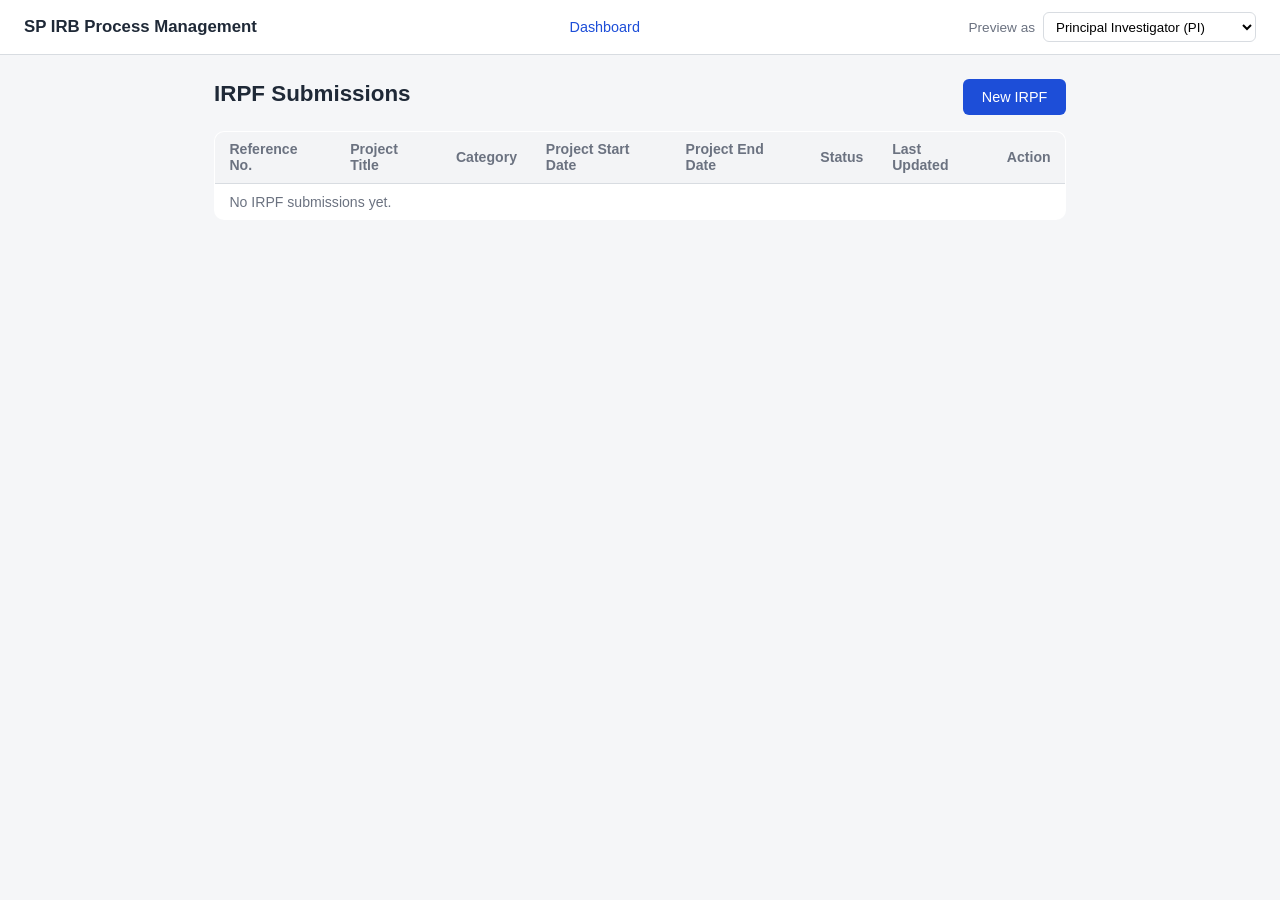
==== index.html @ 35ccf4ec "Add Project Start Date and Project End Date columns to the dashboard Co-Authored-By: Claude Sonnet 5" ====
<!doctype html>
<html lang="en">
<head>
  <meta charset="UTF-8" />
  <meta name="viewport" content="width=device-width, initial-scale=1.0" />
  <title>SP IRB Process Management</title>
  <link rel="stylesheet" href="css/styles.css" />
</head>
<body>
  <div id="app-header"></div>

  <main class="page">
    <div class="page-header">
      <h1>IRPF Submissions</h1>
      <button id="btn-new-irpf" type="button" class="btn btn-primary">New IRPF</button>
    </div>

    <table class="submissions-table">
      <thead>
        <tr>
          <th>Reference No.</th>
          <th>Project Title</th>
          <th>Category</th>
          <th>Project Start Date</th>
          <th>Project End Date</th>
          <th>Status</th>
          <th>Last Updated</th>
          <th>Action</th>
        </tr>
      </thead>
      <tbody id="submissions-body"></tbody>
    </table>
  </main>

  <script src="js/error-guard.js"></script>
  <script src="js/roles.js"></script>
  <script src="js/storage.js"></script>
  <script src="js/status.js"></script>
  <script src="js/header.js"></script>
  <script src="js/dashboard.js"></script>
</body>
</html>
---- css/styles.css ----
:root {
  --color-bg: #f5f6f8;
  --color-surface: #ffffff;
  --color-border: #d8dce1;
  --color-text: #1f2937;
  --color-text-muted: #6b7280;
  --color-primary: #1d4ed8;
  --color-primary-hover: #1e40af;
  --color-success-bg: #ecfdf5;
  --color-success-text: #047857;
  --color-error-bg: #fef2f2;
  --color-error-text: #b91c1c;
  --color-info-bg: #eff6ff;
  --color-info-text: #1e40af;
  --color-muted-bg: #f3f4f6;
}

* {
  box-sizing: border-box;
}

body {
  margin: 0;
  font-family: -apple-system, BlinkMacSystemFont, "Segoe UI", Roboto, Helvetica, Arial, sans-serif;
  background: var(--color-bg);
  color: var(--color-text);
}

.header-bar {
  display: flex;
  align-items: center;
  justify-content: space-between;
  gap: 1rem;
  padding: 0.75rem 1.5rem;
  background: var(--color-surface);
  border-bottom: 1px solid var(--color-border);
  flex-wrap: wrap;
}

.header-title {
  font-weight: 600;
  font-size: 1.05rem;
}

.header-nav a {
  color: var(--color-text-muted);
  text-decoration: none;
  margin-right: 1rem;
  font-size: 0.9rem;
}

.header-nav a.active,
.header-nav a:hover {
  color: var(--color-primary);
}

.header-role-switcher {
  display: flex;
  align-items: center;
  gap: 0.5rem;
  font-size: 0.85rem;
  color: var(--color-text-muted);
}

.header-role-switcher select {
  padding: 0.35rem 0.5rem;
  border-radius: 6px;
  border: 1px solid var(--color-border);
  background: var(--color-surface);
}

.page {
  max-width: 900px;
  margin: 0 auto;
  padding: 1.5rem 1.5rem 4rem;
}

.page-header {
  display: flex;
  align-items: center;
  justify-content: space-between;
  gap: 1rem;
  margin-bottom: 1rem;
  flex-wrap: wrap;
}

.page-header h1 {
  font-size: 1.4rem;
  margin: 0 0 0.35rem;
}

.status-badge {
  display: inline-block;
  padding: 0.2rem 0.6rem;
  border-radius: 999px;
  background: var(--color-muted-bg);
  color: var(--color-text-muted);
  font-size: 0.8rem;
}

.status-banner {
  padding: 0.75rem 1rem;
  border-radius: 8px;
  margin-bottom: 1.25rem;
  font-size: 0.9rem;
}

.status-banner--info {
  background: var(--color-info-bg);
  color: var(--color-info-text);
}

.status-banner--success {
  background: var(--color-success-bg);
  color: var(--color-success-text);
}

.status-banner--error {
  background: var(--color-error-bg);
  color: var(--color-error-text);
}

.status-banner--muted {
  background: var(--color-muted-bg);
  color: var(--color-text-muted);
}

.activity-log {
  background: var(--color-surface);
  border: 1px solid var(--color-border);
  border-radius: 10px;
  padding: 1rem 1.5rem;
  margin-bottom: 1.25rem;
}

.activity-log h2 {
  font-size: 0.95rem;
  margin: 0 0 0.6rem;
  color: var(--color-text-muted);
}

.activity-log ul {
  list-style: none;
  margin: 0;
  padding: 0;
  display: flex;
  flex-direction: column;
  gap: 0.5rem;
}

.activity-log li {
  font-size: 0.85rem;
  border-left: 3px solid var(--color-border);
  padding: 0.15rem 0 0.15rem 0.7rem;
}

.activity-log .activity-meta {
  color: var(--color-text-muted);
  font-size: 0.78rem;
}

.activity-log .activity-note {
  margin-top: 0.15rem;
}

.voting-tally {
  display: flex;
  gap: 0.5rem;
  margin-bottom: 0.75rem;
  flex-wrap: wrap;
}

.voting-tally .tally-chip {
  padding: 0.2rem 0.6rem;
  border-radius: 999px;
  font-size: 0.78rem;
  background: var(--color-muted-bg);
  color: var(--color-text-muted);
}

.voting-tally .tally-chip--approve {
  background: var(--color-success-bg);
  color: var(--color-success-text);
}

.voting-tally .tally-chip--return {
  background: var(--color-error-bg);
  color: var(--color-error-text);
}

.vote-decision-group {
  margin: 0.4rem 0 0.9rem;
}

.triage-panel {
  background: var(--color-surface);
  border: 1px solid var(--color-primary);
  border-radius: 10px;
  padding: 1.25rem 1.5rem;
  margin-bottom: 1.25rem;
}

.triage-panel h2 {
  font-size: 1.05rem;
  margin: 0 0 0.4rem;
  color: var(--color-primary);
}

.triage-hint {
  font-size: 0.85rem;
  color: var(--color-text-muted);
  margin: 0 0 0.75rem;
}

.triage-panel label {
  font-size: 0.85rem;
  display: block;
  margin-bottom: 0.3rem;
}

.triage-panel textarea {
  width: 100%;
  padding: 0.5rem 0.6rem;
  border: 1px solid var(--color-border);
  border-radius: 6px;
  font: inherit;
}

.triage-hint-inline {
  font-weight: normal;
  color: var(--color-text-muted);
  font-size: 0.8rem;
}

.checkbox-group {
  display: flex;
  flex-wrap: wrap;
  gap: 1rem;
  margin: 0.3rem 0 0.9rem;
  font-size: 0.9rem;
}

.checkbox-group label {
  display: flex;
  align-items: center;
  gap: 0.35rem;
  font-size: 0.9rem;
  margin-bottom: 0;
}

.triage-actions {
  display: flex;
  flex-wrap: wrap;
  gap: 0.6rem;
  margin-top: 0.9rem;
}

.form-container {
  background: var(--color-surface);
  border: 1px solid var(--color-border);
  border-radius: 10px;
  padding: 0.5rem 1.5rem 1.5rem;
}

.form-section {
  padding: 1.25rem 0;
  border-bottom: 1px solid var(--color-border);
}

.form-section:last-child {
  border-bottom: none;
}

.form-section h2 {
  font-size: 1.05rem;
  margin: 0 0 1rem;
  color: var(--color-primary);
}

.field-row {
  display: grid;
  grid-template-columns: minmax(200px, 320px) 1fr;
  gap: 1rem;
  padding: 0.6rem 0;
  align-items: start;
}

.field-row[hidden] {
  display: none;
}

.field-row.has-error .field-control input,
.field-row.has-error .field-control textarea {
  border-color: var(--color-error-text);
}

.field-label {
  display: flex;
  align-items: flex-start;
  gap: 0.4rem;
  font-size: 0.9rem;
  padding-top: 0.4rem;
}

.info-icon {
  display: inline-flex;
  align-items: center;
  justify-content: center;
  width: 1.1rem;
  height: 1.1rem;
  border-radius: 50%;
  background: var(--color-info-bg);
  color: var(--color-info-text);
  font-size: 0.7rem;
  font-style: italic;
  cursor: help;
  flex-shrink: 0;
}

.field-control input[type="text"],
.field-control input[type="date"],
.field-control textarea {
  width: 100%;
  padding: 0.5rem 0.6rem;
  border: 1px solid var(--color-border);
  border-radius: 6px;
  font: inherit;
  background: var(--color-surface);
  color: var(--color-text);
}

.field-control input:disabled,
.field-control textarea:disabled {
  background: var(--color-muted-bg);
  color: var(--color-text-muted);
}

.field-display {
  padding: 0.5rem 0.6rem;
  background: var(--color-muted-bg);
  border-radius: 6px;
  font-size: 0.9rem;
  color: var(--color-text);
}

.radio-group {
  display: flex;
  flex-wrap: wrap;
  gap: 1rem;
}

.radio-option {
  display: flex;
  align-items: center;
  gap: 0.35rem;
  font-size: 0.9rem;
}

.file-list {
  margin: 0.4rem 0 0;
  padding-left: 1.1rem;
  font-size: 0.82rem;
  color: var(--color-text-muted);
}

.file-list a {
  color: var(--color-primary);
  text-decoration: underline;
}

.file-remove-btn {
  background: none;
  border: none;
  color: var(--color-primary);
  padding: 0;
  margin-left: 0.5rem;
  font-size: 0.82rem;
  text-decoration: underline;
  cursor: pointer;
}

.field-hint {
  font-size: 0.75rem;
  color: var(--color-text-muted);
  margin-top: 0.3rem;
}

.field-error {
  font-size: 0.78rem;
  color: var(--color-error-text);
  margin-top: 0.2rem;
}

.form-actions {
  display: flex;
  gap: 0.75rem;
  margin-top: 1.5rem;
}

.btn {
  padding: 0.55rem 1.1rem;
  border-radius: 6px;
  border: 1px solid transparent;
  font-size: 0.9rem;
  cursor: pointer;
}

.btn-primary {
  background: var(--color-primary);
  color: #fff;
}

.btn-primary:hover {
  background: var(--color-primary-hover);
}

.btn-secondary {
  background: var(--color-surface);
  border-color: var(--color-border);
  color: var(--color-text);
}

.btn-tertiary {
  background: transparent;
  color: var(--color-text-muted);
}

.btn-link {
  background: none;
  border: none;
  color: var(--color-primary);
  padding: 0;
  text-decoration: none;
  font-size: 0.85rem;
}

.submissions-table {
  width: 100%;
  border-collapse: collapse;
  background: var(--color-surface);
  border: 1px solid var(--color-border);
  border-radius: 10px;
  overflow: hidden;
}

.submissions-table th,
.submissions-table td {
  text-align: left;
  padding: 0.6rem 0.9rem;
  border-bottom: 1px solid var(--color-border);
  font-size: 0.88rem;
}

.submissions-table th {
  background: var(--color-muted-bg);
  font-weight: 600;
  color: var(--color-text-muted);
}

.submissions-table tr.needs-action {
  background: #fffbeb;
}

.action-badge {
  margin-left: 0.5rem;
  padding: 0.1rem 0.5rem;
  border-radius: 999px;
  background: #fde68a;
  color: #92400e;
  font-size: 0.72rem;
}

.empty-state {
  text-align: center;
  color: var(--color-text-muted);
  padding: 2rem 0;
}

@media (max-width: 640px) {
  .field-row {
    grid-template-columns: 1fr;
  }
}
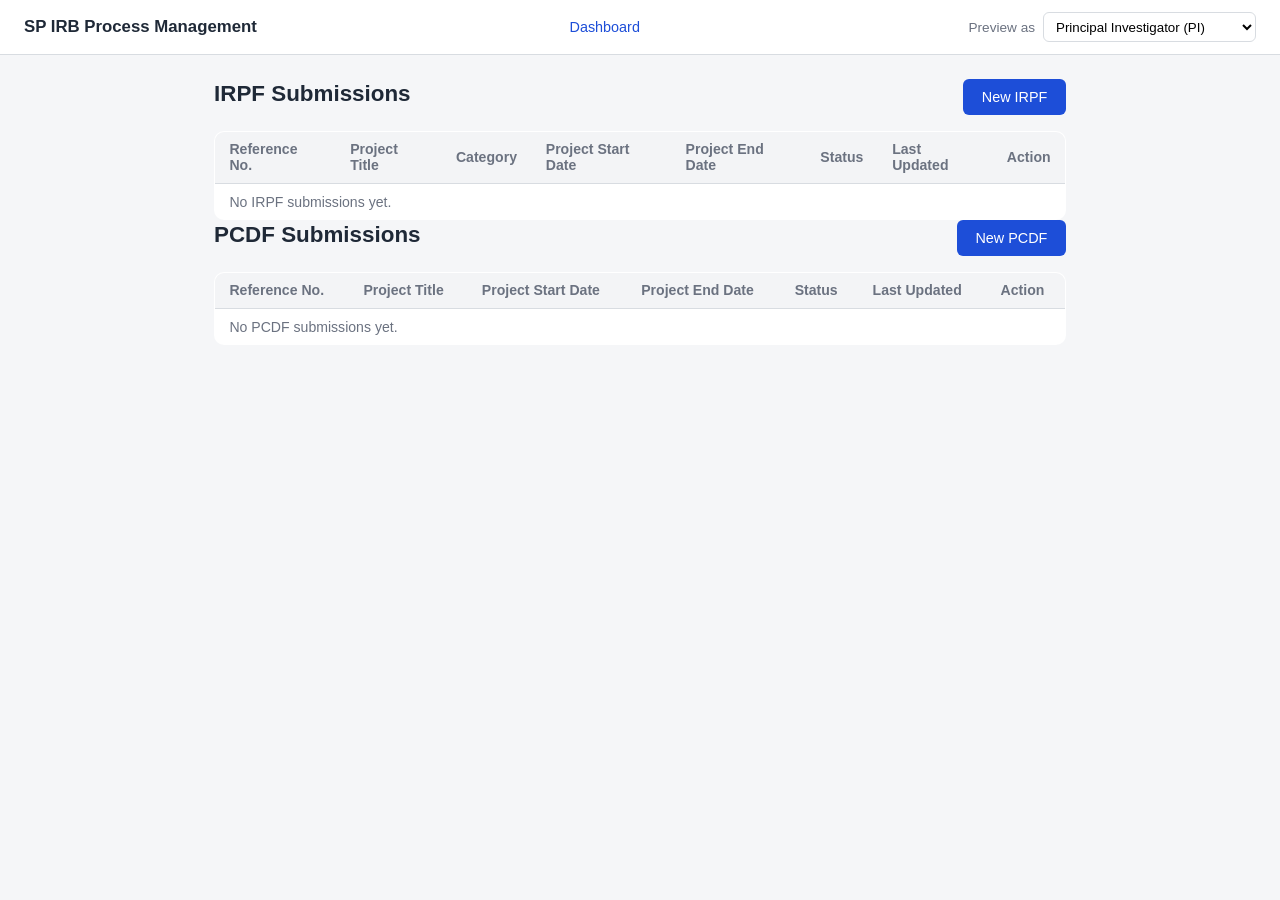
==== commit b481cd06: "Add the PCDF (Publication Checklist Declaration Form) as a standalone form Unlike the IPAF, the PCDF" ====
--- a/index.html
+++ b/index.html
@@ -30,6 +30,26 @@
       </thead>
       <tbody id="submissions-body"></tbody>
     </table>
+
+    <div class="page-header">
+      <h1>PCDF Submissions</h1>
+      <button id="btn-new-pcdf" type="button" class="btn btn-primary">New PCDF</button>
+    </div>
+
+    <table class="submissions-table">
+      <thead>
+        <tr>
+          <th>Reference No.</th>
+          <th>Project Title</th>
+          <th>Project Start Date</th>
+          <th>Project End Date</th>
+          <th>Status</th>
+          <th>Last Updated</th>
+          <th>Action</th>
+        </tr>
+      </thead>
+      <tbody id="pcdf-submissions-body"></tbody>
+    </table>
   </main>
 
   <script src="js/error-guard.js"></script>
--- a/css/styles.css
+++ b/css/styles.css
@@ -240,6 +240,45 @@
   font-size: 0.9rem;
 }
 
+.checkbox-group.stacked {
+  flex-direction: column;
+  gap: 0.4rem;
+}
+
+.section-intro {
+  margin: 0 0 1rem;
+  padding-left: 1.2rem;
+  font-size: 0.9rem;
+  color: var(--color-text-muted);
+}
+
+.section-intro li {
+  margin-bottom: 0.4rem;
+}
+
+.people-list {
+  display: flex;
+  flex-direction: column;
+  gap: 0.5rem;
+  margin-bottom: 0.5rem;
+}
+
+.person-row {
+  display: grid;
+  grid-template-columns: 1fr 1.4fr 0.9fr 1.4fr auto;
+  gap: 0.5rem;
+  align-items: center;
+}
+
+.person-row input {
+  width: 100%;
+}
+
+.btn-small {
+  padding: 0.35rem 0.7rem;
+  font-size: 0.82rem;
+}
+
 .checkbox-group label {
   display: flex;
   align-items: center;
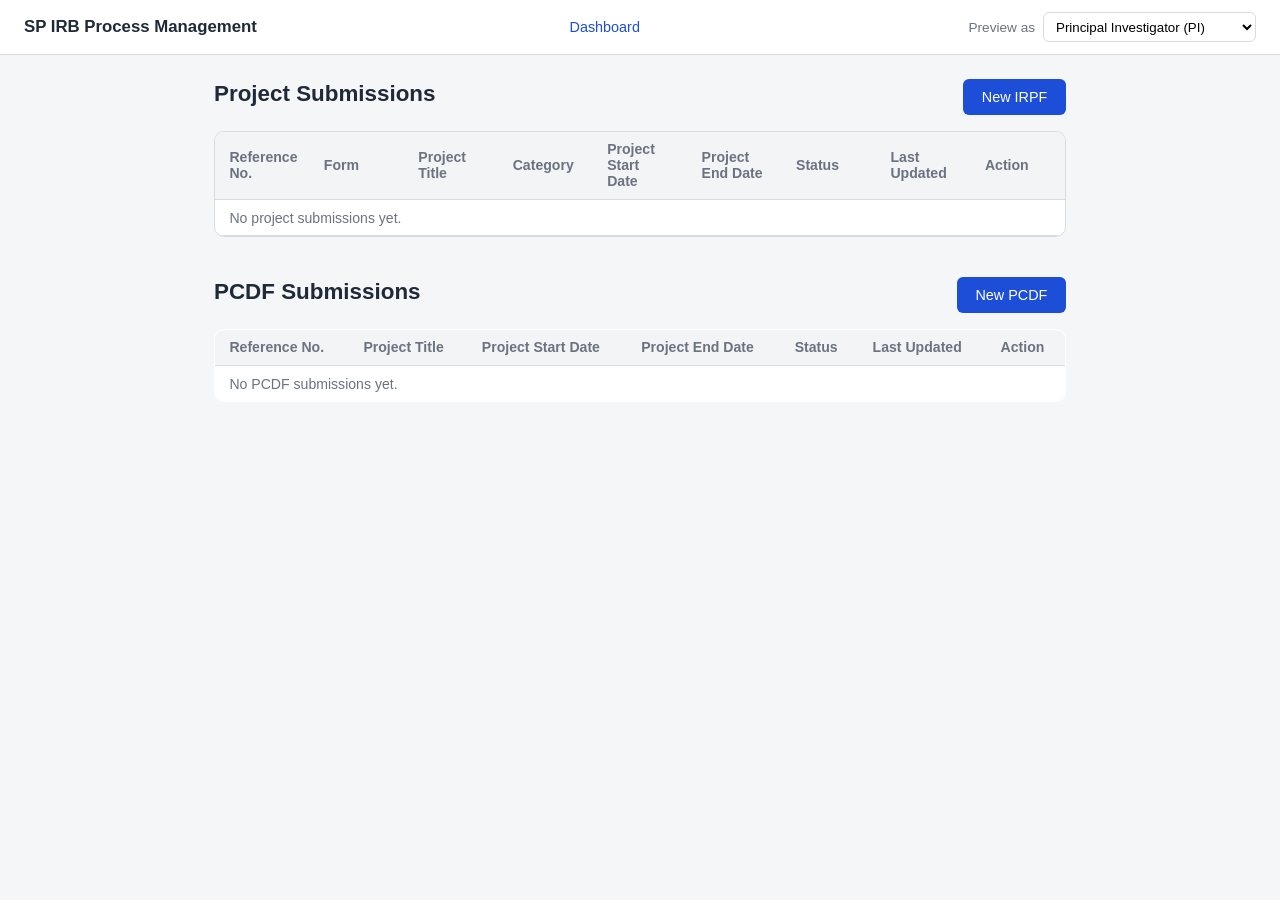
==== commit 2cab24fc: "Merge IPAF into the dashboard as "Project Submissions"; scroll after 5 rows IPAF records were only e" ====
--- a/index.html
+++ b/index.html
@@ -11,27 +11,30 @@
 
   <main class="page">
     <div class="page-header">
-      <h1>IRPF Submissions</h1>
+      <h1>Project Submissions</h1>
       <button id="btn-new-irpf" type="button" class="btn btn-primary">New IRPF</button>
     </div>
 
-    <table class="submissions-table">
-      <thead>
-        <tr>
-          <th>Reference No.</th>
-          <th>Project Title</th>
-          <th>Category</th>
-          <th>Project Start Date</th>
-          <th>Project End Date</th>
-          <th>Status</th>
-          <th>Last Updated</th>
-          <th>Action</th>
-        </tr>
-      </thead>
-      <tbody id="submissions-body"></tbody>
-    </table>
+    <div class="submissions-table-scroll">
+      <table class="submissions-table">
+        <thead>
+          <tr>
+            <th>Reference No.</th>
+            <th>Form</th>
+            <th>Project Title</th>
+            <th>Category</th>
+            <th>Project Start Date</th>
+            <th>Project End Date</th>
+            <th>Status</th>
+            <th>Last Updated</th>
+            <th>Action</th>
+          </tr>
+        </thead>
+        <tbody id="submissions-body"></tbody>
+      </table>
+    </div>
 
-    <div class="page-header">
+    <div class="page-header page-header--spaced">
       <h1>PCDF Submissions</h1>
       <button id="btn-new-pcdf" type="button" class="btn btn-primary">New PCDF</button>
     </div>
--- a/css/styles.css
+++ b/css/styles.css
@@ -89,6 +89,10 @@
   margin: 0 0 0.35rem;
 }
 
+.page-header--spaced {
+  margin-top: 2.5rem;
+}
+
 .status-badge {
   display: inline-block;
   padding: 0.2rem 0.6rem;
@@ -263,15 +267,30 @@
   margin-bottom: 0.5rem;
 }
 
-.person-row {
-  display: grid;
-  grid-template-columns: 1fr 1.4fr 0.9fr 1.4fr auto;
-  gap: 0.5rem;
-  align-items: center;
-}
-
-.person-row input {
+.person-card {
+  border: 1px solid var(--color-border);
+  border-radius: 6px;
+  padding: 0.75rem;
+}
+
+.person-field-row {
+  display: flex;
+  flex-direction: column;
+  gap: 0.25rem;
+  margin-bottom: 0.5rem;
+}
+
+.person-field-row label {
+  font-size: 0.8rem;
+  color: var(--color-text-muted);
+}
+
+.person-field-row input {
   width: 100%;
+}
+
+.person-card .file-remove-btn {
+  margin-left: 0;
 }
 
 .btn-small {
@@ -500,6 +519,27 @@
   background: #fffbeb;
 }
 
+/* Shows the first 5 rows, scrolling for the rest, while keeping the header
+ * fixed -- splits the table into two independently-laid-out tables (head vs
+ * body) with matching column widths, since a scrolling <tbody> can't keep
+ * a <thead> in a single table in view otherwise. */
+.submissions-table-scroll .submissions-table {
+  display: block;
+}
+
+.submissions-table-scroll thead,
+.submissions-table-scroll tbody tr {
+  display: table;
+  width: 100%;
+  table-layout: fixed;
+}
+
+.submissions-table-scroll tbody {
+  display: block;
+  max-height: 340px;
+  overflow-y: auto;
+}
+
 .action-badge {
   margin-left: 0.5rem;
   padding: 0.1rem 0.5rem;
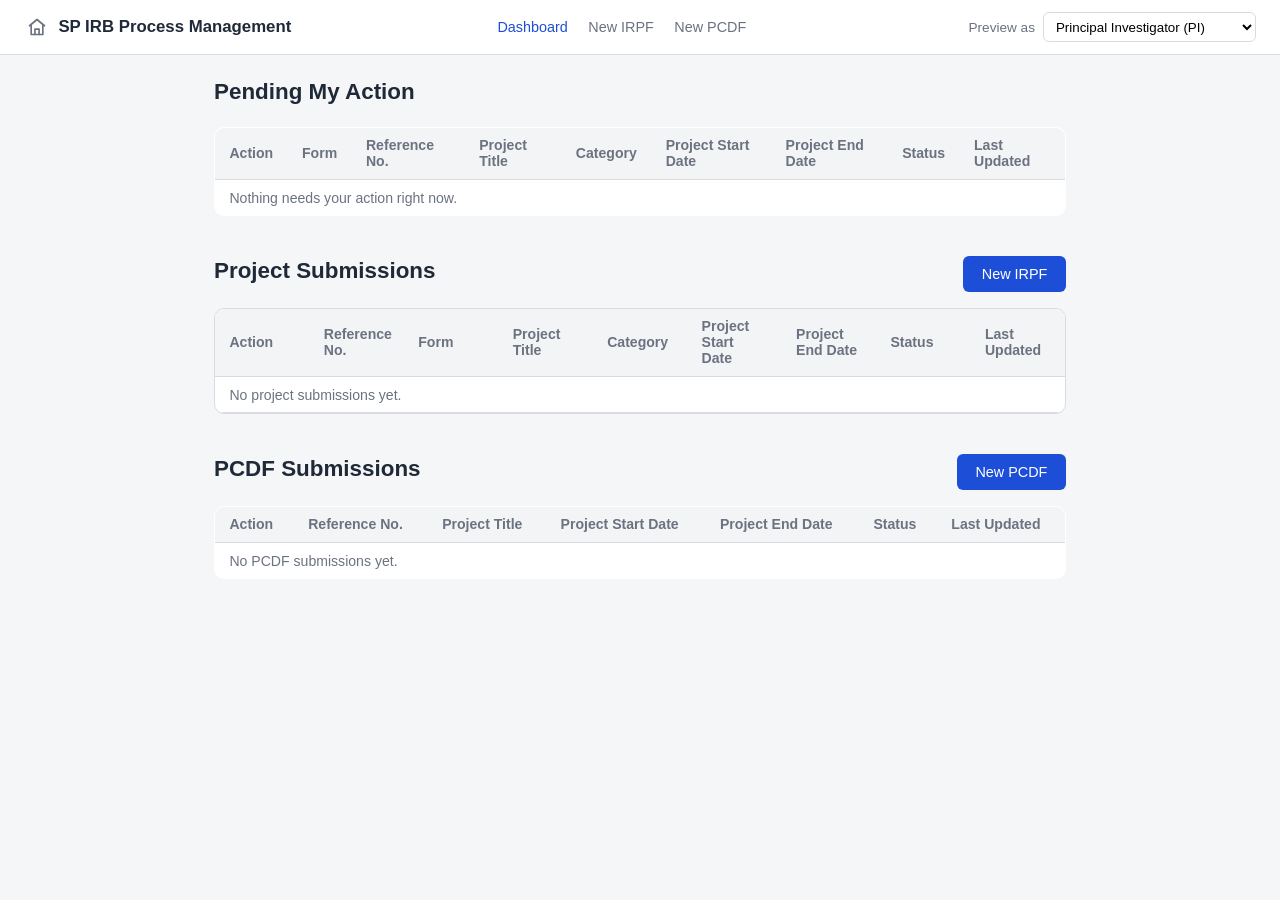
==== commit 4a8814bd: "Dashboard: Action column leftmost, merged Pending My Action table - Verified sortByRefNumber's newes" ====
--- a/index.html
+++ b/index.html
@@ -10,7 +10,30 @@
   <div id="app-header"></div>
 
   <main class="page">
+    <div id="status-banner" class="status-banner" hidden></div>
+
     <div class="page-header">
+      <h1>Pending My Action</h1>
+    </div>
+
+    <table class="submissions-table">
+      <thead>
+        <tr>
+          <th>Action</th>
+          <th>Form</th>
+          <th>Reference No.</th>
+          <th>Project Title</th>
+          <th>Category</th>
+          <th>Project Start Date</th>
+          <th>Project End Date</th>
+          <th>Status</th>
+          <th>Last Updated</th>
+        </tr>
+      </thead>
+      <tbody id="pending-action-body"></tbody>
+    </table>
+
+    <div class="page-header page-header--spaced">
       <h1>Project Submissions</h1>
       <button id="btn-new-irpf" type="button" class="btn btn-primary">New IRPF</button>
     </div>
@@ -19,6 +42,7 @@
       <table class="submissions-table">
         <thead>
           <tr>
+            <th>Action</th>
             <th>Reference No.</th>
             <th>Form</th>
             <th>Project Title</th>
@@ -27,7 +51,6 @@
             <th>Project End Date</th>
             <th>Status</th>
             <th>Last Updated</th>
-            <th>Action</th>
           </tr>
         </thead>
         <tbody id="submissions-body"></tbody>
@@ -42,13 +65,13 @@
     <table class="submissions-table">
       <thead>
         <tr>
+          <th>Action</th>
           <th>Reference No.</th>
           <th>Project Title</th>
           <th>Project Start Date</th>
           <th>Project End Date</th>
           <th>Status</th>
           <th>Last Updated</th>
-          <th>Action</th>
         </tr>
       </thead>
       <tbody id="pcdf-submissions-body"></tbody>
@@ -60,6 +83,7 @@
   <script src="js/storage.js"></script>
   <script src="js/status.js"></script>
   <script src="js/header.js"></script>
+  <script src="js/form-utils.js"></script>
   <script src="js/dashboard.js"></script>
 </body>
 </html>
--- a/css/styles.css
+++ b/css/styles.css
@@ -37,9 +37,30 @@
   flex-wrap: wrap;
 }
 
+.header-brand {
+  display: flex;
+  align-items: center;
+  gap: 0.5rem;
+}
+
 .header-title {
   font-weight: 600;
   font-size: 1.05rem;
+}
+
+.header-home-link {
+  display: inline-flex;
+  align-items: center;
+  justify-content: center;
+  color: var(--color-text-muted);
+  border-radius: 6px;
+  padding: 0.2rem;
+  line-height: 0;
+}
+
+.header-home-link:hover {
+  color: var(--color-primary);
+  background: var(--color-muted-bg);
 }
 
 .header-nav a {
@@ -141,6 +162,24 @@
   font-size: 0.95rem;
   margin: 0 0 0.6rem;
   color: var(--color-text-muted);
+}
+
+/* Activity log is now a <details> element at the bottom of the form,
+ * collapsed by default, so it reads as an appendix rather than competing
+ * with the current status/actions at the top. */
+.activity-log summary {
+  font-size: 0.95rem;
+  color: var(--color-text-muted);
+  cursor: pointer;
+  list-style: revert;
+}
+
+.activity-log[open] summary {
+  margin-bottom: 0.6rem;
+}
+
+.activity-log ul {
+  margin-top: 0.75rem;
 }
 
 .activity-log ul {
@@ -313,6 +352,15 @@
   margin-top: 0.9rem;
 }
 
+/* A mirrored action row (see mirrorActionRow in form-utils.js) reuses this
+ * class so it inherits the same look, but that means its own `display: flex`
+ * would otherwise beat the browser's default `[hidden] { display: none }` --
+ * spell it out explicitly so hiding a mirror actually hides it. */
+.triage-actions[hidden],
+.form-actions[hidden] {
+  display: none;
+}
+
 .form-container {
   background: var(--color-surface);
   border: 1px solid var(--color-border);
@@ -335,12 +383,25 @@
   color: var(--color-primary);
 }
 
+/* Lays fields out two per row (each a self-contained label+input); a
+ * textarea, file list, multi-option group or people-list still takes the
+ * full row via .field-row--full. */
+.field-grid {
+  display: grid;
+  grid-template-columns: 1fr 1fr;
+  column-gap: 2rem;
+}
+
 .field-row {
   display: grid;
-  grid-template-columns: minmax(200px, 320px) 1fr;
-  gap: 1rem;
+  grid-template-columns: minmax(140px, 1fr) minmax(0, 1.4fr);
+  gap: 0.75rem;
   padding: 0.6rem 0;
   align-items: start;
+}
+
+.field-row--full {
+  grid-column: 1 / -1;
 }
 
 .field-row[hidden] {
@@ -519,6 +580,21 @@
   background: #fffbeb;
 }
 
+/* Indents an IPAF row's reference number, since it's grouped directly under
+ * its parent IRPF row rather than sorted independently. Targets the second
+ * column (Reference No.) since Action is now the leftmost column. */
+.submissions-table tr.child-row td:nth-child(2) {
+  padding-left: 1.8rem;
+  position: relative;
+}
+
+.submissions-table tr.child-row td:nth-child(2)::before {
+  content: '↳';
+  position: absolute;
+  left: 0.7rem;
+  color: var(--color-text-muted);
+}
+
 /* Shows the first 5 rows, scrolling for the rest, while keeping the header
  * fixed -- splits the table into two independently-laid-out tables (head vs
  * body) with matching column widths, since a scrolling <tbody> can't keep
@@ -555,7 +631,36 @@
   padding: 2rem 0;
 }
 
+.top-actions {
+  margin-bottom: 1.25rem;
+}
+
+.top-actions .form-actions,
+.top-actions .triage-actions {
+  margin-top: 0;
+}
+
+.top-actions:empty {
+  display: none;
+}
+
+#bottom-panel-actions {
+  margin-top: 1.5rem;
+}
+
+#bottom-panel-actions .triage-actions {
+  margin: 0 0 0.75rem;
+}
+
+#bottom-panel-actions:empty {
+  display: none;
+}
+
 @media (max-width: 640px) {
+  .field-grid {
+    grid-template-columns: 1fr;
+  }
+
   .field-row {
     grid-template-columns: 1fr;
   }
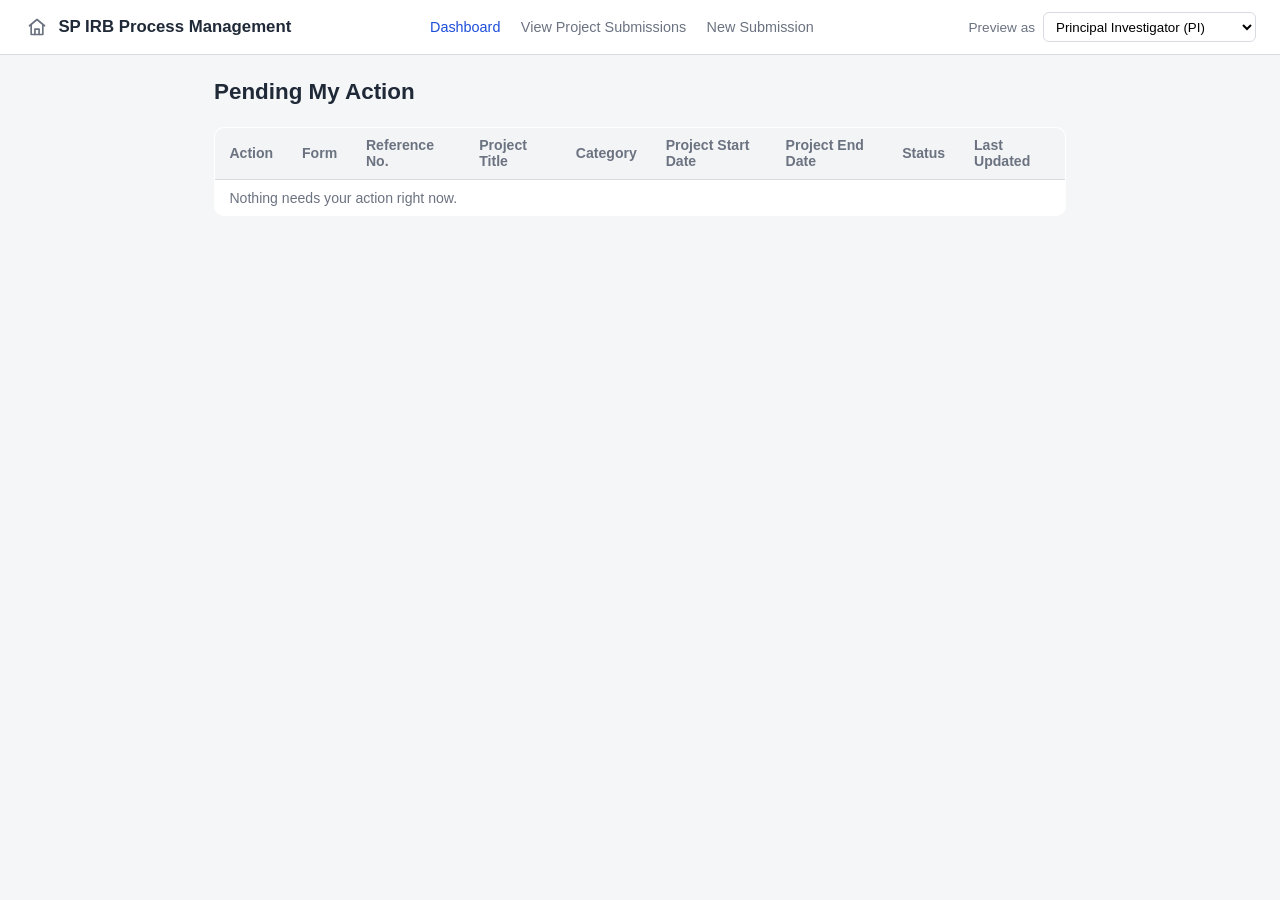
==== commit 71ab700c: "Merge 3559d1b85df6439b5e7b293372ac5bc4ea26d80a into 2872f9a7ef522409fb5c1093ac1dedf29b09f1df" ====
--- a/index.html
+++ b/index.html
@@ -32,50 +32,6 @@
       </thead>
       <tbody id="pending-action-body"></tbody>
     </table>
-
-    <div class="page-header page-header--spaced">
-      <h1>Project Submissions</h1>
-      <button id="btn-new-irpf" type="button" class="btn btn-primary">New IRPF</button>
-    </div>
-
-    <div class="submissions-table-scroll">
-      <table class="submissions-table">
-        <thead>
-          <tr>
-            <th>Action</th>
-            <th>Reference No.</th>
-            <th>Form</th>
-            <th>Project Title</th>
-            <th>Category</th>
-            <th>Project Start Date</th>
-            <th>Project End Date</th>
-            <th>Status</th>
-            <th>Last Updated</th>
-          </tr>
-        </thead>
-        <tbody id="submissions-body"></tbody>
-      </table>
-    </div>
-
-    <div class="page-header page-header--spaced">
-      <h1>PCDF Submissions</h1>
-      <button id="btn-new-pcdf" type="button" class="btn btn-primary">New PCDF</button>
-    </div>
-
-    <table class="submissions-table">
-      <thead>
-        <tr>
-          <th>Action</th>
-          <th>Reference No.</th>
-          <th>Project Title</th>
-          <th>Project Start Date</th>
-          <th>Project End Date</th>
-          <th>Status</th>
-          <th>Last Updated</th>
-        </tr>
-      </thead>
-      <tbody id="pcdf-submissions-body"></tbody>
-    </table>
   </main>
 
   <script src="js/error-guard.js"></script>
--- a/css/styles.css
+++ b/css/styles.css
@@ -75,6 +75,58 @@
   color: var(--color-primary);
 }
 
+.header-nav-dropdown {
+  position: relative;
+  display: inline-block;
+  margin-right: 1rem;
+}
+
+.header-nav-dropdown > span {
+  color: var(--color-text-muted);
+  font-size: 0.9rem;
+  cursor: default;
+}
+
+.header-nav-dropdown > span.active,
+.header-nav-dropdown:hover > span,
+.header-nav-dropdown:focus-within > span {
+  color: var(--color-primary);
+}
+
+.header-nav-dropdown-menu {
+  display: none;
+  position: absolute;
+  top: 100%;
+  left: 0;
+  min-width: 140px;
+  background: var(--color-surface);
+  border: 1px solid var(--color-border);
+  border-radius: 6px;
+  box-shadow: 0 4px 12px rgba(0, 0, 0, 0.12);
+  padding: 0.35rem 0;
+  z-index: 20;
+}
+
+.header-nav-dropdown:hover .header-nav-dropdown-menu,
+.header-nav-dropdown:focus-within .header-nav-dropdown-menu {
+  display: block;
+}
+
+.header-nav-dropdown-menu a {
+  display: block;
+  padding: 0.5rem 0.9rem;
+  color: var(--color-text);
+  text-decoration: none;
+  font-size: 0.88rem;
+  margin-right: 0;
+  white-space: nowrap;
+}
+
+.header-nav-dropdown-menu a:hover {
+  background: var(--color-muted-bg);
+  color: var(--color-primary);
+}
+
 .header-role-switcher {
   display: flex;
   align-items: center;
@@ -112,6 +164,12 @@
 
 .page-header--spaced {
   margin-top: 2.5rem;
+}
+
+.report-export-actions {
+  display: flex;
+  flex-wrap: wrap;
+  gap: 0.6rem;
 }
 
 .status-badge {
@@ -553,6 +611,11 @@
   font-size: 0.85rem;
 }
 
+.btn-delete {
+  color: var(--color-error-text);
+  margin-left: 0.75rem;
+}
+
 .submissions-table {
   width: 100%;
   border-collapse: collapse;
@@ -631,29 +694,57 @@
   padding: 2rem 0;
 }
 
+/* Lives inside #app-header, which is full-width (outside <main class="page">),
+ * so without this it wouldn't line up with the page's own 900px/1.5rem
+ * max-width+padding -- match those exactly so the top bar sits flush with
+ * the form content beneath it instead of the browser edge. It's the flex
+ * row itself (see mirrorActionRow in form-utils.js, which appends cloned
+ * buttons here directly rather than wrapping each source row in its own
+ * div), so the always-visible Close button and whichever contextual
+ * panel's actions are currently active read as one row, not stacked ones. */
 .top-actions {
-  margin-bottom: 1.25rem;
-}
-
-.top-actions .form-actions,
-.top-actions .triage-actions {
-  margin-top: 0;
+  max-width: 900px;
+  margin: 0 auto;
+  padding: 0.75rem 1.5rem;
+  display: flex;
+  flex-wrap: wrap;
+  align-items: center;
+  gap: 0.6rem;
 }
 
 .top-actions:empty {
   display: none;
 }
 
-#bottom-panel-actions {
-  margin-top: 1.5rem;
-}
-
-#bottom-panel-actions .triage-actions {
-  margin: 0 0 0.75rem;
-}
-
-#bottom-panel-actions:empty {
+/* The one and only place any action button shows -- see mirrorActionRow in
+ * form-utils.js, which clones every `.form-actions`/`.triage-actions` row
+ * into the sticky bar above (`.top-actions`) and marks the original with
+ * this class so it never also renders in its natural, scrolled-past
+ * position further down the form. */
+.action-row-relocated {
   display: none;
+}
+
+/* Keeps the nav and the current action row reachable no matter how far
+ * down a long form the user has scrolled -- #app-header wraps both
+ * .header-bar (nav) and .top-actions (the action row), so pinning it pins
+ * them together. An opaque background is required since sticky content
+ * scrolls underneath it. */
+#app-header {
+  position: sticky;
+  top: 0;
+  z-index: 30;
+  background: var(--color-surface);
+}
+
+/* Pushes just this one button (e.g. "Submit to Secretariat"/"Route to
+ * Secretariat") to the right edge of its action row, away from the rest --
+ * `order` moves it after every default (order: 0) sibling regardless of
+ * its position in the HTML, and the auto margin then claims all the
+ * leftover space in front of it. */
+.btn-align-right {
+  order: 2;
+  margin-left: auto;
 }
 
 @media (max-width: 640px) {
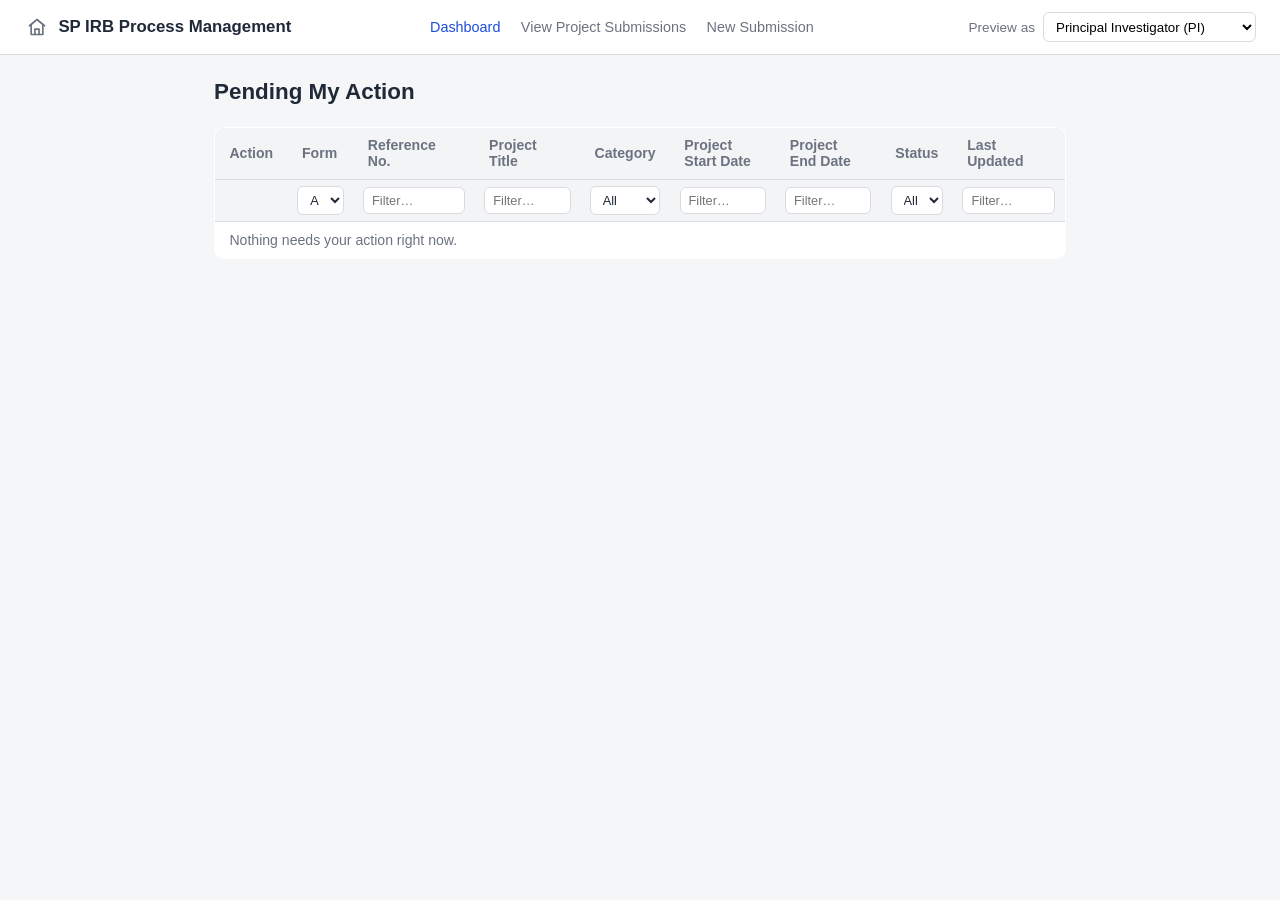
==== commit 39781d06: "Add per-column filtering to every table Dropdown filters (populated from each table's own current va" ====
--- a/index.html
+++ b/index.html
@@ -36,10 +36,12 @@
 
   <script src="js/error-guard.js"></script>
   <script src="js/roles.js"></script>
+  <script src="js/email.js"></script>
   <script src="js/storage.js"></script>
   <script src="js/status.js"></script>
   <script src="js/header.js"></script>
   <script src="js/form-utils.js"></script>
+  <script src="js/table-filters.js"></script>
   <script src="js/dashboard.js"></script>
 </body>
 </html>
--- a/css/styles.css
+++ b/css/styles.css
@@ -142,6 +142,23 @@
   background: var(--color-surface);
 }
 
+.outbox-filters {
+  display: flex;
+  flex-wrap: wrap;
+  align-items: center;
+  gap: 0.5rem 1rem;
+  font-size: 0.85rem;
+  color: var(--color-text-muted);
+  margin-bottom: 1rem;
+}
+
+.outbox-filters select {
+  padding: 0.35rem 0.5rem;
+  border-radius: 6px;
+  border: 1px solid var(--color-border);
+  background: var(--color-surface);
+}
+
 .page {
   max-width: 900px;
   margin: 0 auto;
@@ -641,6 +658,26 @@
 
 .submissions-table tr.needs-action {
   background: #fffbeb;
+}
+
+/* Per-column filter row (see js/table-filters.js) -- sits right under the
+ * header labels, styled like a second header row so it reads as part of
+ * the table chrome rather than data. */
+.column-filter-row td {
+  padding: 0.4rem 0.6rem;
+  background: var(--color-muted-bg);
+  border-bottom: 1px solid var(--color-border);
+}
+
+.column-filter-input {
+  width: 100%;
+  box-sizing: border-box;
+  padding: 0.3rem 0.5rem;
+  font-size: 0.8rem;
+  border: 1px solid var(--color-border);
+  border-radius: 6px;
+  background: var(--color-surface);
+  color: inherit;
 }
 
 /* Indents an IPAF row's reference number, since it's grouped directly under
